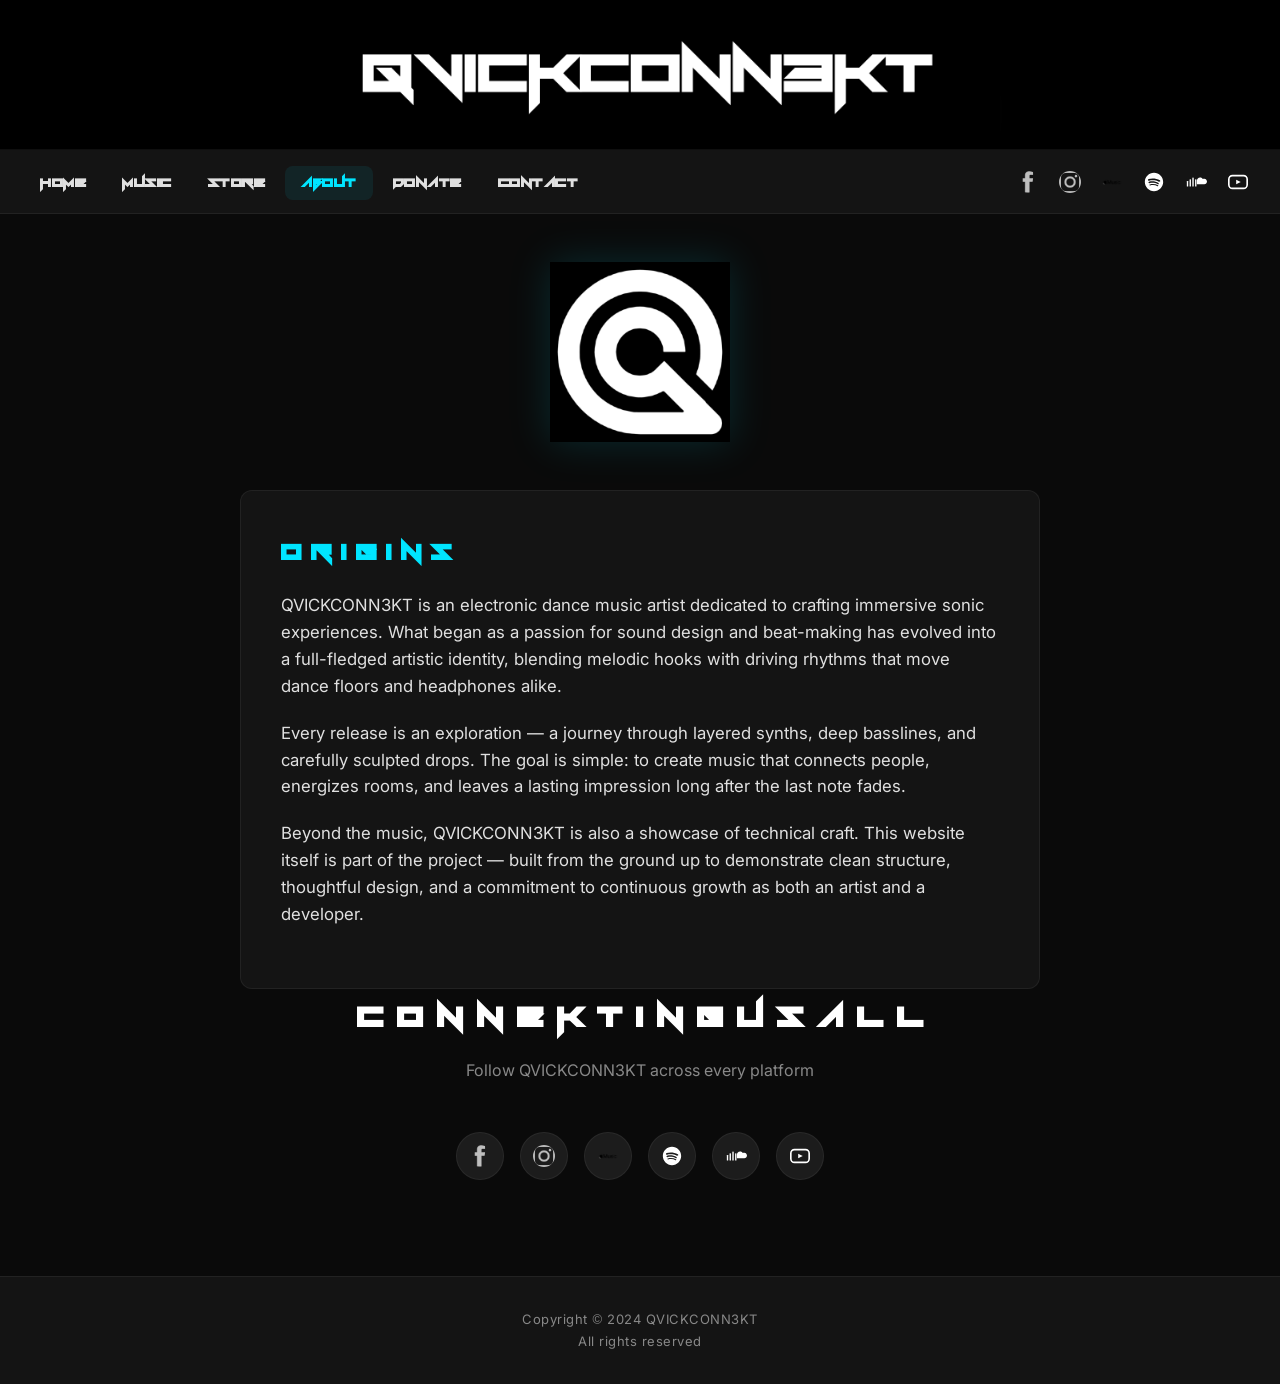
==== about.html @ 69f103e6 "Update nav button and page title to 'Store'" ====
<!DOCTYPE html>
<html lang="en">
<head>
    <title>QVICKCONN3KT — About</title>
    <meta charset="utf-8">
    <meta name="viewport" content="width=device-width, initial-scale=1.0" />
    <meta name="description" content="The story behind QVICKCONN3KT — an electronic dance music artist pushing creative boundaries." />
    <link rel="stylesheet" href="styles.css">
    <link rel="icon" href="white_qc_small.png" type="image/png">
    <link rel="preconnect" href="https://fonts.googleapis.com">
    <link href="https://fonts.googleapis.com/css2?family=Inter:wght@400;500;600;700&display=swap" rel="stylesheet">
</head>
<body>
    <div class="divtop">
        <a href="index.html"><img src="QUICKCONNEKT using font WHITE_banner.png" alt="QVICKCONN3KT" class="header-banner"></a>
    </div>

<nav class="navbar">
  <ul class="nav-left">
    <li><a href="index.html">Home</a></li>
    <li><a href="music.html">Music</a></li>
    <li><a href="products.html">Store</a></li>
    <li><a href="about.html" class="active">About</a></li>
    <li><a href="donate.html">Donate</a></li>
    <li><a href="contact.html">Contact</a></li>
  </ul>
  <ul class="nav-right">
    <li><a href="https://www.facebook.com/profile.php?id=61558457154444" target="_blank" rel="noopener"><img src="facebookIcon.png" alt="Facebook"></a></li>
    <li><a href="https://www.instagram.com/quickconnekt/?hl=en" target="_blank" rel="noopener"><img src="instagramIcon.png" alt="Instagram"></a></li>
    <li><a href="https://music.apple.com/us/artist/quickconnekt/1852442297" target="_blank" rel="noopener"><img src="applemusicpng.png" alt="Apple Music"></a></li>
    <li><a href="https://open.spotify.com/artist/7BhhKYyqHJSTlQUpewbyjT" target="_blank" rel="noopener"><img src="spotify-icon.svg" alt="Spotify"></a></li>
    <li><a href="https://soundcloud.com/qvcif3r" target="_blank" rel="noopener"><img src="soundcloud-icon.svg" alt="Soundcloud"></a></li>
    <li><a href="https://youtube.com/" target="_blank" rel="noopener"><img src="youtube-icon.svg" alt="Youtube"></a></li>
  </ul>
</nav>

<main>
  <div class="about-content">
    <div class="about-hero">
      <img src="white_qc_big.png" alt="QVICKCONN3KT">
    </div>

    <div class="about-text">
      <h2>O R I G I N S</h2>
      <p>QVICKCONN3KT is an electronic dance music artist dedicated to crafting immersive sonic experiences. What began as a passion for sound design and beat-making has evolved into a full-fledged artistic identity, blending melodic hooks with driving rhythms that move dance floors and headphones alike.</p>
      <p>Every release is an exploration — a journey through layered synths, deep basslines, and carefully sculpted drops. The goal is simple: to create music that connects people, energizes rooms, and leaves a lasting impression long after the last note fades.</p>
      <p>Beyond the music, QVICKCONN3KT is also a showcase of technical craft. This website itself is part of the project — built from the ground up to demonstrate clean structure, thoughtful design, and a commitment to continuous growth as both an artist and a developer.</p>
    </div>

  </div>

  <h2 class="section-title">C O N N E K T I N G      U S      A L L</h2>
  <p class="section-subtitle">Follow QVICKCONN3KT across every platform</p>
  <div class="social-bar">
    <a href="https://www.facebook.com/profile.php?id=61558457154444" target="_blank" rel="noopener"><img src="facebookIcon.png" alt="Facebook"></a>
    <a href="https://www.instagram.com/quickconnekt/?hl=en" target="_blank" rel="noopener"><img src="instagramIcon.png" alt="Instagram"></a>
    <a href="https://music.apple.com/us/artist/quickconnekt/1852442297" target="_blank" rel="noopener"><img src="applemusicpng.png" alt="Apple Music"></a>
    <a href="https://open.spotify.com/artist/7BhhKYyqHJSTlQUpewbyjT" target="_blank" rel="noopener"><img src="spotify-icon.svg" alt="Spotify"></a>
    <a href="https://soundcloud.com/qvcif3r" target="_blank" rel="noopener"><img src="soundcloud-icon.svg" alt="SoundCloud"></a>
    <a href="https://youtube.com/" target="_blank" rel="noopener"><img src="youtube-icon.svg" alt="YouTube"></a>
  </div>
</main>

<footer>
  <p>Copyright <span style="font-family: 'Calibri', sans-serif;">&copy;</span> 2024 QVICKCONN3KT<br>All rights reserved</p>
</footer>
</body>
</html>
---- styles.css ----
@font-face {
  font-family: 'QCfont';
  src: url('FoughtknightRegular-Xz9d.ttf') format('truetype'),
       url('FoughtKnight.woff') format('woff'),
       url('FoughtKnight.woff2') format('woff2');
  font-weight: normal;
  font-style: normal;
}

/* ===== RESET & BASE ===== */
*, *::before, *::after { box-sizing: border-box; margin: 0; padding: 0; }

:root {
  --black: #0a0a0a;
  --black-soft: #141414;
  --charcoal: #1c1c1c;
  --gray-dark: #2a2a2a;
  --gray-mid: #888;
  --gray-light: #e0e0e0;
  --white: #ffffff;
  --accent: #00e5ff;
  --accent-dim: #00b8cc;
  --accent-glow: rgba(0, 229, 255, 0.15);
  --success: #2ecc71;
  --error: #e74c3c;
  --radius: 12px;
  --radius-sm: 8px;
  --transition: 0.3s cubic-bezier(0.4, 0, 0.2, 1);
  --shadow: 0 4px 24px rgba(0, 0, 0, 0.4);
  --shadow-hover: 0 8px 40px rgba(0, 0, 0, 0.6);
  --max-width: 1200px;
}

html { scroll-behavior: smooth; }

body {
  font-family: 'Inter', -apple-system, BlinkMacSystemFont, 'Segoe UI', Roboto, Helvetica, Arial, sans-serif;
  background-color: var(--black);
  color: var(--white);
  line-height: 1.6;
  min-height: 100vh;
  display: flex;
  flex-direction: column;
}

a { color: inherit; text-decoration: none; }
img { display: block; max-width: 100%; }

/* ===== HEADER ===== */
.divtop {
  background: #000;
  display: flex;
  justify-content: center;
  align-items: center;
  padding: 10px 20px;
  border-bottom: 1px solid rgba(255, 255, 255, 0.06);
}

.divtop a {
  display: flex;
  align-items: center;
  justify-content: center;
  width: 100%;
}

.divtop .header-banner {
  max-width: 900px;
  width: 100%;
  height: auto;
  display: block;
}

/* ===== NAVBAR ===== */
.navbar {
  display: flex;
  justify-content: space-between;
  align-items: center;
  background: var(--black-soft);
  padding: 0 24px;
  height: 64px;
  position: sticky;
  top: 0;
  z-index: 100;
  border-bottom: 1px solid rgba(255, 255, 255, 0.06);
}

.nav-left, .nav-right {
  display: flex;
  align-items: center;
  list-style: none;
  gap: 4px;
}

.nav-left li a {
  font-family: 'QCfont', 'Inter', sans-serif;
  color: var(--gray-light);
  font-size: 15px;
  font-weight: 600;
  padding: 8px 16px;
  text-transform: uppercase;
  letter-spacing: 0.5px;
  border-radius: var(--radius-sm);
  transition: color var(--transition), background var(--transition);
}

.nav-left li a:hover,
.nav-left li a.active {
  color: var(--accent);
  background: rgba(0, 229, 255, 0.08);
}

.nav-right { gap: 6px; }

.nav-right li a {
  display: flex;
  align-items: center;
  justify-content: center;
  width: 36px;
  height: 36px;
  border-radius: 50%;
  transition: background var(--transition), transform var(--transition);
}

.nav-right li a:hover {
  background: rgba(255, 255, 255, 0.08);
  transform: translateY(-2px);
}

.nav-right li a img {
  width: 22px;
  height: 22px;
  object-fit: contain;
  border-radius: 50%;
  transition: transform var(--transition);
}

.nav-right li a:hover img { transform: scale(1.1); }

/* ===== MAIN LAYOUT ===== */
main {
  flex: 1;
  width: 100%;
  max-width: var(--max-width);
  margin: 0 auto;
  padding: 48px 24px;
}

/* ===== HERO (HOME) ===== */
.hero {
  text-align: center;
  padding: 60px 20px 80px;
}

.hero-logo {
  width: 220px;
  height: auto;
  margin: 0 auto 32px;
  filter: drop-shadow(0 0 30px var(--accent-glow));
  animation: fadeInUp 0.8s ease;
}

.hero h1 {
  font-family: 'QCfont', 'Inter', sans-serif;
  font-size: clamp(2rem, 5vw, 3.5rem);
  font-weight: 700;
  letter-spacing: 2px;
  margin-bottom: 16px;
  background: linear-gradient(135deg, #fff 0%, var(--accent) 100%);
  -webkit-background-clip: text;
  -webkit-text-fill-color: transparent;
  background-clip: text;
  animation: fadeInUp 0.8s ease 0.1s both;
}

.hero p {
  font-size: clamp(1rem, 2vw, 1.25rem);
  color: var(--gray-mid);
  max-width: 600px;
  margin: 0 auto 36px;
  animation: fadeInUp 0.8s ease 0.2s both;
}

.hero-cta {
  display: inline-flex;
  gap: 16px;
  flex-wrap: wrap;
  justify-content: center;
  animation: fadeInUp 0.8s ease 0.3s both;
}

/* ===== BUTTONS ===== */
.btn {
  display: inline-flex;
  align-items: center;
  gap: 8px;
  padding: 14px 32px;
  border-radius: var(--radius-sm);
  font-size: 15px;
  font-weight: 600;
  text-transform: uppercase;
  letter-spacing: 0.5px;
  cursor: pointer;
  border: none;
  transition: all var(--transition);
}

.btn-primary {
  background: var(--accent);
  color: var(--black);
}

.btn-primary:hover {
  background: var(--accent-dim);
  transform: translateY(-2px);
  box-shadow: 0 4px 20px var(--accent-glow);
}

.btn-outline {
  background: transparent;
  color: var(--white);
  border: 2px solid rgba(255, 255, 255, 0.2);
}

.btn-outline:hover {
  border-color: var(--accent);
  color: var(--accent);
  transform: translateY(-2px);
}

/* ===== SECTION TITLES ===== */
.section-title {
  font-family: 'QCfont', 'Inter', sans-serif;
  font-size: clamp(1.5rem, 3vw, 2.25rem);
  font-weight: 700;
  text-align: center;
  margin-bottom: 12px;
  letter-spacing: 1px;
}

.section-subtitle {
  text-align: center;
  color: var(--gray-mid);
  font-size: 1rem;
  margin-bottom: 48px;
}

/* ===== FEATURED RELEASE ===== */
.featured-release {
  display: grid;
  grid-template-columns: 1fr 1fr;
  gap: 48px;
  align-items: center;
  background: var(--black-soft);
  border-radius: var(--radius);
  padding: 48px;
  border: 1px solid rgba(255, 255, 255, 0.06);
  margin-bottom: 64px;
}

.featured-title {
  font-family: 'Bahnschrift Light', 'Bahnschrift', 'Inter', sans-serif;
  font-weight: 300;
}

.featured-cover {
  width: 100%;
  aspect-ratio: 1;
  border-radius: var(--radius);
  object-fit: cover;
  box-shadow: var(--shadow);
}

.featured-info h2 {
  font-family: 'QCfont', 'Inter', sans-serif;
  font-size: 2rem;
  margin-bottom: 8px;
}

.featured-info .label {
  display: inline-block;
  background: var(--accent);
  color: var(--black);
  font-size: 11px;
  font-weight: 700;
  text-transform: uppercase;
  letter-spacing: 1px;
  padding: 4px 12px;
  border-radius: 20px;
  margin-bottom: 16px;
}

.featured-info p {
  color: var(--gray-mid);
  margin-bottom: 28px;
  font-size: 1.05rem;
}

.platform-links {
  display: flex;
  flex-wrap: wrap;
  gap: 12px;
}

.platform-link {
  display: inline-flex;
  align-items: center;
  gap: 8px;
  padding: 10px 20px;
  background: var(--charcoal);
  border-radius: var(--radius-sm);
  font-size: 14px;
  font-weight: 500;
  transition: all var(--transition);
  border: 1px solid rgba(255, 255, 255, 0.06);
}

.platform-link:hover {
  background: var(--gray-dark);
  border-color: var(--accent);
  transform: translateY(-2px);
}

.platform-link img {
  width: 20px;
  height: 20px;
}

/* ===== ALBUM CAROUSEL ===== */
.album-carousel {
  display: flex;
  align-items: center;
  gap: 16px;
  margin-bottom: 64px;
}

.album-arrow {
  flex-shrink: 0;
  width: 48px;
  height: 48px;
  border-radius: 50%;
  background: var(--charcoal);
  border: 1px solid rgba(255, 255, 255, 0.1);
  color: var(--white);
  font-size: 18px;
  cursor: pointer;
  display: flex;
  align-items: center;
  justify-content: center;
  transition: all var(--transition);
}

.album-arrow:hover {
  background: var(--accent);
  color: var(--black);
  border-color: var(--accent);
  transform: scale(1.1);
}

.album-slides {
  flex: 1;
  position: relative;
  overflow: hidden;
  min-height: 0;
}

.album-slide {
  display: none !important;
  width: 100%;
}

.album-slide.active {
  display: block !important;
  animation: fadeIn 0.4s ease;
}

.album-slide .featured-release {
  margin-bottom: 0;
}

/* ===== MUSIC GRID ===== */
.music-grid {
  display: grid;
  grid-template-columns: repeat(4, 1fr);
  gap: 24px;
}

@media (max-width: 1024px) {
  .music-grid { grid-template-columns: repeat(3, 1fr); }
}

@media (max-width: 780px) {
  .music-grid { grid-template-columns: repeat(2, 1fr); }
}

.track-card {
  background: var(--black-soft);
  border-radius: var(--radius);
  overflow: hidden;
  border: 1px solid rgba(255, 255, 255, 0.06);
  transition: all var(--transition);
}

.track-card:hover {
  border-color: rgba(0, 229, 255, 0.3);
  transform: translateY(-4px);
  box-shadow: var(--shadow-hover);
}

.track-cover {
  width: 100%;
  aspect-ratio: 1;
  object-fit: cover;
  transition: transform var(--transition);
}

.track-card:hover .track-cover { transform: scale(1.03); }

.track-body { padding: 20px; }

.track-body h3 {
  font-family: 'QCfont', 'Inter', sans-serif;
  font-size: 1.25rem;
  margin-bottom: 4px;
}

.track-body .track-meta {
  color: var(--gray-mid);
  font-size: 0.9rem;
  margin-bottom: 16px;
}

.track-player {
  width: 100%;
  border-radius: var(--radius-sm);
  border: none;
  height: 152px;
}

.track-platforms {
  display: flex;
  gap: 10px;
  margin-top: 12px;
}

.track-platforms a {
  display: flex;
  align-items: center;
  justify-content: center;
  width: 36px;
  height: 36px;
  border-radius: 50%;
  background: var(--charcoal);
  transition: all var(--transition);
}

.track-platforms a:hover {
  background: var(--gray-dark);
  transform: translateY(-2px);
}

.track-platforms a img {
  width: 18px;
  height: 18px;
  transition: transform var(--transition);
}

.track-platforms a:hover img { transform: scale(1.15); }

/* ===== PRODUCTS GRID ===== */
.products-grid {
  display: grid;
  grid-template-columns: repeat(auto-fill, minmax(260px, 1fr));
  gap: 24px;
}

.product-card {
  background: var(--black-soft);
  border-radius: var(--radius);
  overflow: hidden;
  border: 1px solid rgba(255, 255, 255, 0.06);
  transition: all var(--transition);
  display: flex;
  flex-direction: column;
}

.product-card:hover {
  border-color: rgba(0, 229, 255, 0.3);
  transform: translateY(-4px);
  box-shadow: var(--shadow-hover);
}

.product-image {
  width: 100%;
  aspect-ratio: 1;
  object-fit: cover;
  background: var(--charcoal);
}

.product-body {
  padding: 20px;
  flex: 1;
  display: flex;
  flex-direction: column;
}

.product-body h3 {
  font-family: 'QCfont', 'Inter', sans-serif;
  font-size: 1.15rem;
  margin-bottom: 6px;
}

.product-body .product-desc {
  color: var(--gray-mid);
  font-size: 0.9rem;
  margin-bottom: 16px;
  flex: 1;
}

.product-price {
  font-size: 1.25rem;
  font-weight: 700;
  color: var(--accent);
  margin-bottom: 14px;
}

.product-btn {
  width: 100%;
  padding: 12px;
  background: var(--charcoal);
  color: var(--white);
  border: 1px solid rgba(255, 255, 255, 0.1);
  border-radius: var(--radius-sm);
  font-size: 14px;
  font-weight: 600;
  text-transform: uppercase;
  letter-spacing: 0.5px;
  cursor: pointer;
  transition: all var(--transition);
}

.product-btn:hover {
  background: var(--accent);
  color: var(--black);
  border-color: var(--accent);
}

/* ===== ABOUT PAGE ===== */
.about-content {
  max-width: 800px;
  margin: 0 auto;
}

.about-hero {
  text-align: center;
  margin-bottom: 48px;
}

.about-hero img {
  width: 180px;
  height: auto;
  margin: 0 auto 24px;
  filter: drop-shadow(0 0 20px var(--accent-glow));
}

.about-text {
  background: var(--black-soft);
  border-radius: var(--radius);
  padding: 40px;
  border: 1px solid rgba(255, 255, 255, 0.06);
}

.about-text h2 {
  font-family: 'QCfont', 'Inter', sans-serif;
  font-size: 1.75rem;
  margin-bottom: 16px;
  color: var(--accent);
}

.about-text p {
  color: var(--gray-light);
  margin-bottom: 20px;
  font-size: 1.05rem;
}

.about-stats {
  display: grid;
  grid-template-columns: repeat(auto-fit, minmax(150px, 1fr));
  gap: 24px;
  margin-top: 48px;
}

.stat-card {
  text-align: center;
  background: var(--black-soft);
  border-radius: var(--radius);
  padding: 32px 20px;
  border: 1px solid rgba(255, 255, 255, 0.06);
  transition: all var(--transition);
}

.stat-card:hover {
  border-color: rgba(0, 229, 255, 0.3);
  transform: translateY(-4px);
}

.stat-number {
  font-family: 'QCfont', 'Inter', sans-serif;
  font-size: 2.5rem;
  font-weight: 700;
  color: var(--accent);
  display: block;
}

.stat-label {
  color: var(--gray-mid);
  font-size: 0.85rem;
  text-transform: uppercase;
  letter-spacing: 1px;
  margin-top: 4px;
}

/* ===== CONTACT FORM ===== */
.contact-wrapper {
  max-width: 640px;
  margin: 0 auto;
}

.contact-form {
  background: var(--black-soft);
  border-radius: var(--radius);
  padding: 48px;
  border: 1px solid rgba(255, 255, 255, 0.06);
}

.form-group { margin-bottom: 24px; }

.form-group label {
  display: block;
  font-size: 14px;
  font-weight: 600;
  margin-bottom: 8px;
  color: var(--gray-light);
  text-transform: uppercase;
  letter-spacing: 0.5px;
}

.form-group input,
.form-group textarea {
  width: 100%;
  padding: 14px 16px;
  background: var(--charcoal);
  border: 1px solid rgba(255, 255, 255, 0.08);
  border-radius: var(--radius-sm);
  color: var(--white);
  font-size: 15px;
  font-family: inherit;
  transition: border-color var(--transition), box-shadow var(--transition);
}

.form-group input::placeholder,
.form-group textarea::placeholder { color: var(--gray-mid); }

.form-group input:focus,
.form-group textarea:focus {
  outline: none;
  border-color: var(--accent);
  box-shadow: 0 0 0 3px var(--accent-glow);
}

.form-group textarea {
  min-height: 140px;
  resize: vertical;
}

.form-status {
  padding: 14px 18px;
  border-radius: var(--radius-sm);
  font-size: 14px;
  margin-bottom: 20px;
  display: none;
}

.form-status.success {
  display: block;
  background: rgba(46, 204, 113, 0.12);
  border: 1px solid var(--success);
  color: var(--success);
}

.form-status.error {
  display: block;
  background: rgba(231, 76, 60, 0.12);
  border: 1px solid var(--error);
  color: var(--error);
}

.btn-submit {
  width: 100%;
  padding: 16px;
  font-size: 16px;
}

.btn-submit:disabled {
  opacity: 0.5;
  cursor: not-allowed;
}

.contact-info {
  text-align: center;
  margin-top: 32px;
  color: var(--gray-mid);
  font-size: 0.95rem;
}

.contact-info a { color: var(--accent); }
.contact-info a:hover { text-decoration: underline; }

/* ===== DONATE PAGE ===== */
.donate-wrapper {
  max-width: 640px;
  margin: 0 auto;
  text-align: center;
}

.donate-card {
  background: var(--black-soft);
  border-radius: var(--radius);
  padding: 48px;
  border: 1px solid rgba(255, 255, 255, 0.06);
}

.donate-card h3 {
  font-family: 'QCfont', 'Inter', sans-serif;
  font-size: 1.5rem;
  margin-bottom: 16px;
  color: var(--accent);
}

.donate-card p {
  color: var(--gray-light);
  margin-bottom: 32px;
  font-size: 1.05rem;
  line-height: 1.7;
}

.donate-amounts {
  display: flex;
  flex-wrap: wrap;
  justify-content: center;
  gap: 12px;
  margin-bottom: 32px;
}

.donate-amount {
  padding: 14px 28px;
  background: var(--charcoal);
  border: 1px solid rgba(255, 255, 255, 0.1);
  border-radius: var(--radius-sm);
  color: var(--white);
  font-size: 16px;
  font-weight: 600;
  cursor: pointer;
  transition: all var(--transition);
}

.donate-amount:hover,
.donate-amount.selected {
  background: var(--accent);
  color: var(--black);
  border-color: var(--accent);
  transform: translateY(-2px);
}

.donate-btn {
  display: inline-flex;
  align-items: center;
  gap: 10px;
  padding: 16px 48px;
  background: var(--accent);
  color: var(--black);
  border: none;
  border-radius: var(--radius-sm);
  font-size: 16px;
  font-weight: 700;
  text-transform: uppercase;
  letter-spacing: 1px;
  cursor: pointer;
  transition: all var(--transition);
}

.donate-btn:hover {
  background: var(--accent-dim);
  transform: translateY(-2px);
  box-shadow: 0 4px 20px var(--accent-glow);
}

.donate-note {
  margin-top: 24px;
  color: var(--gray-mid);
  font-size: 0.9rem;
}

/* ===== SOCIAL BAR ===== */
.social-bar {
  display: flex;
  justify-content: center;
  gap: 16px;
  margin: 48px 0;
  flex-wrap: wrap;
}

.social-bar a {
  display: flex;
  align-items: center;
  justify-content: center;
  width: 48px;
  height: 48px;
  border-radius: 50%;
  background: var(--charcoal);
  border: 1px solid rgba(255, 255, 255, 0.06);
  transition: all var(--transition);
}

.social-bar a:hover {
  background: var(--gray-dark);
  transform: translateY(-3px);
  box-shadow: 0 4px 16px rgba(0, 0, 0, 0.4);
}

.social-bar a img {
  width: 22px;
  height: 22px;
  object-fit: contain;
  border-radius: 50%;
  transition: transform var(--transition);
}

.social-bar a:hover img { transform: scale(1.15); }

/* ===== FOOTER ===== */
footer {
  background: var(--black-soft);
  border-top: 1px solid rgba(255, 255, 255, 0.06);
  padding: 32px 20px;
  text-align: center;
}

footer p {
  font-family: 'Calibri', 'Inter', sans-serif;
  color: var(--gray-mid);
  font-size: 13px;
  letter-spacing: 0.5px;
}

/* ===== ANIMATIONS ===== */
@keyframes fadeInUp {
  from { opacity: 0; transform: translateY(30px); }
  to { opacity: 1; transform: translateY(0); }
}

@keyframes fadeIn {
  from { opacity: 0; }
  to { opacity: 1; }
}

.fade-in { animation: fadeIn 0.6s ease; }

/* ===== RESPONSIVE ===== */
@media (max-width: 768px) {
  .divtop .header-banner { max-width: 100%; }

  .navbar { padding: 0 10px; height: 52px; }
  .nav-left { gap: 0; flex-wrap: nowrap; overflow: hidden; }
  .nav-left li a { font-size: 10px; padding: 5px 7px; letter-spacing: 0; white-space: nowrap; }
  .nav-right li a { width: 28px; height: 28px; }
  .nav-right li a img { width: 16px; height: 16px; }

  main { padding: 32px 16px; }

  .hero { padding: 40px 16px 60px; }
  .hero-logo { width: 150px; }

  .featured-release {
    grid-template-columns: 1fr;
    padding: 24px;
    gap: 24px;
  }

  .featured-cover { max-width: 300px; margin: 0 auto; }

  .album-arrow { width: 36px; height: 36px; font-size: 14px; }
  .album-carousel { gap: 8px; }

  .music-grid { grid-template-columns: 1fr !important; }

  .contact-form { padding: 28px 20px; }

  .about-text { padding: 24px; }

  .social-bar { gap: 10px; }
  .social-bar a { width: 42px; height: 42px; }
}

@media (max-width: 480px) {
  .nav-left { gap: 0; }
  .nav-left li a { font-size: 9px; padding: 4px 5px; letter-spacing: 0; white-space: nowrap; }
  .nav-right { gap: 1px; }
  .nav-right li a { width: 24px; height: 24px; }
  .nav-right li a img { width: 14px; height: 14px; }

  .hero h1 { font-size: 1.75rem; }
  .hero-cta { flex-direction: column; }
  .hero-cta .btn { width: 100%; justify-content: center; }

  .platform-links { flex-direction: column; }
  .platform-link { justify-content: center; }

  .about-stats { grid-template-columns: 1fr 1fr; }
  .stat-number { font-size: 1.75rem; }
}
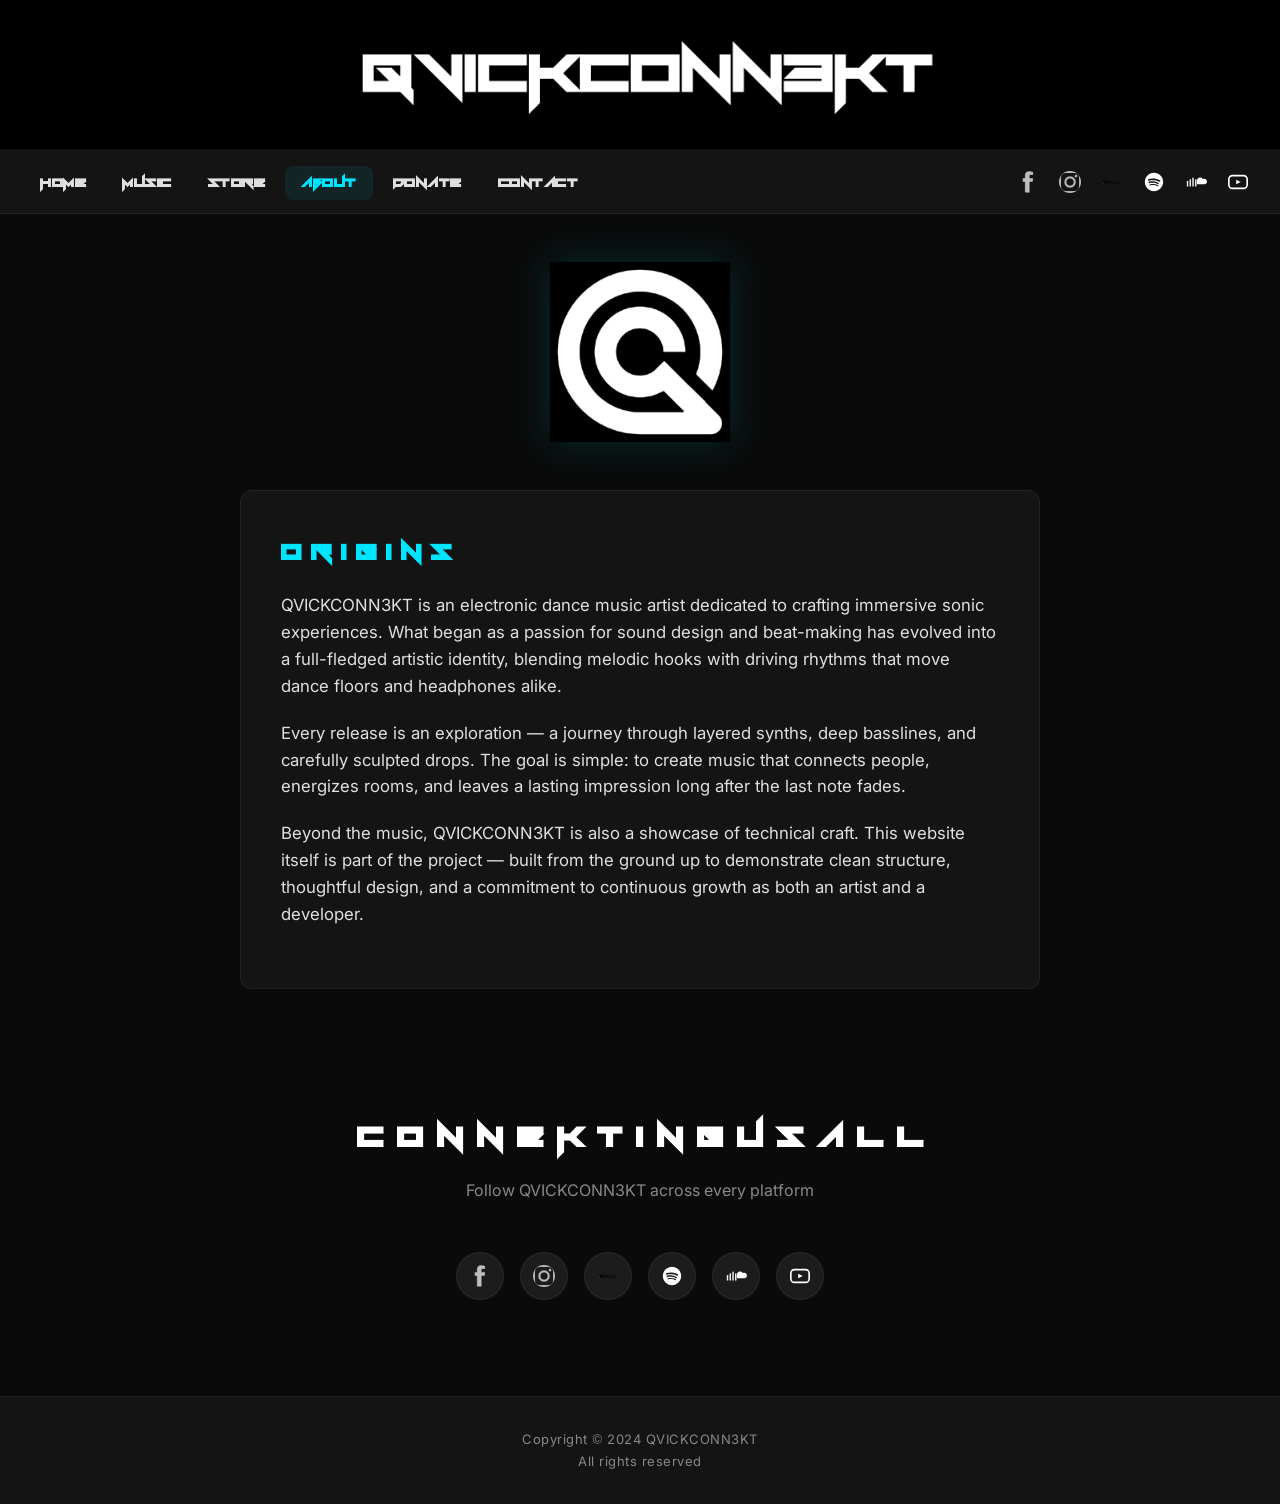
==== commit 7da90eb8: "Add spacing to section titles" ====
--- a/about.html
+++ b/about.html
@@ -49,7 +49,7 @@
 
   </div>
 
-  <h2 class="section-title">C O N N E K T I N G      U S      A L L</h2>
+  <h2 class="section-title social-section-title">C O N N E K T I N G      U S      A L L</h2>
   <p class="section-subtitle">Follow QVICKCONN3KT across every platform</p>
   <div class="social-bar">
     <a href="https://www.facebook.com/profile.php?id=61558457154444" target="_blank" rel="noopener"><img src="facebookIcon.png" alt="Facebook"></a>
--- a/styles.css
+++ b/styles.css
@@ -237,6 +237,10 @@
   letter-spacing: 1px;
 }
 
+.social-section-title {
+  margin-top: 120px;
+}
+
 .section-subtitle {
   text-align: center;
   color: var(--gray-mid);
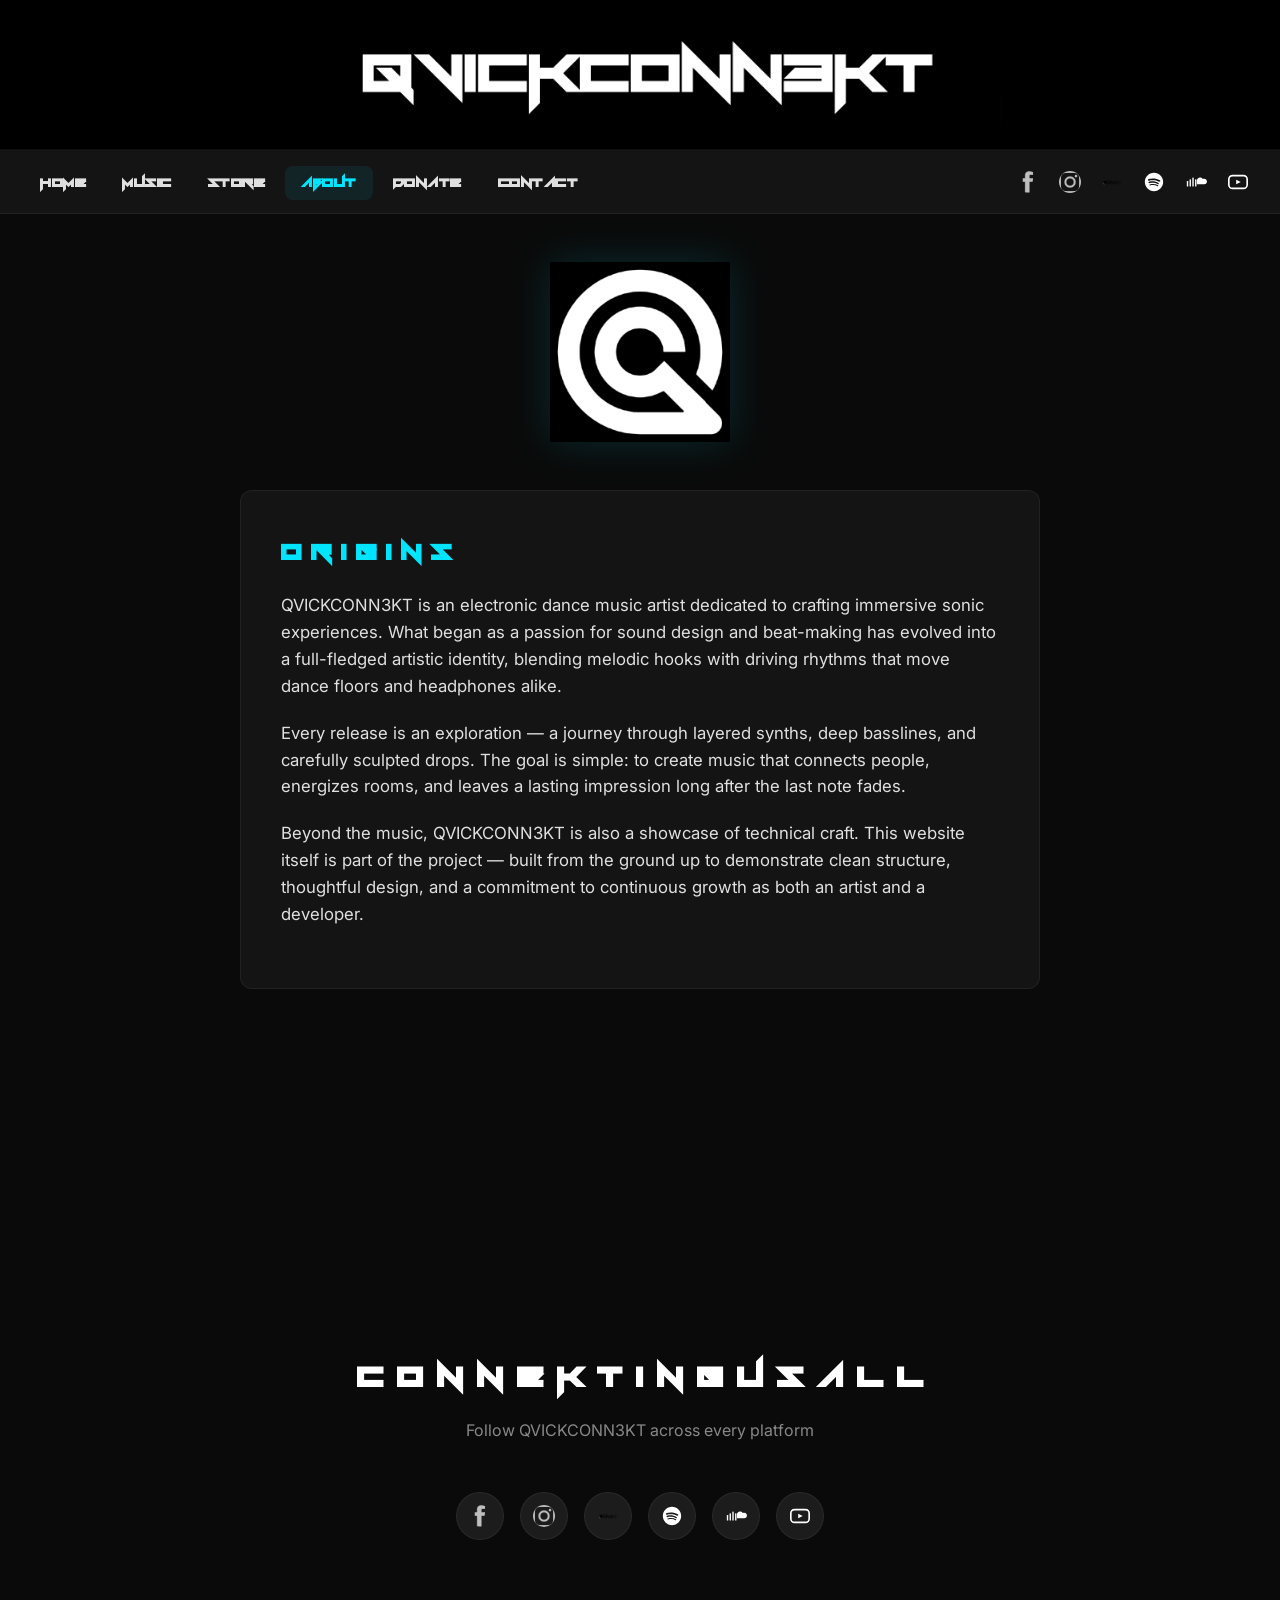
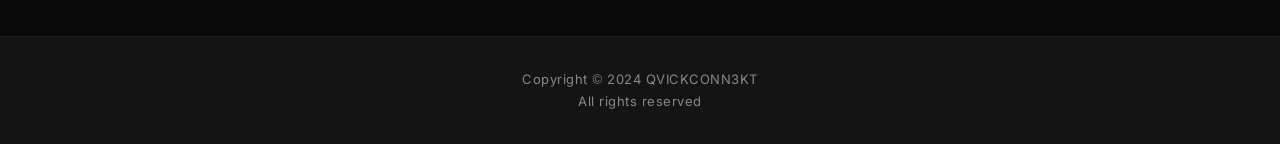
==== commit fc790a12: "Adjust spacing for non-home pages" ====
--- a/about.html
+++ b/about.html
@@ -49,7 +49,7 @@
 
   </div>
 
-  <h2 class="section-title social-section-title">C O N N E K T I N G      U S      A L L</h2>
+  <h2 class="section-title social-section-title large-gap">C O N N E K T I N G      U S      A L L</h2>
   <p class="section-subtitle">Follow QVICKCONN3KT across every platform</p>
   <div class="social-bar">
     <a href="https://www.facebook.com/profile.php?id=61558457154444" target="_blank" rel="noopener"><img src="facebookIcon.png" alt="Facebook"></a>
--- a/styles.css
+++ b/styles.css
@@ -241,6 +241,10 @@
   margin-top: 120px;
 }
 
+.social-section-title.large-gap {
+  margin-top: 360px;
+}
+
 .section-subtitle {
   text-align: center;
   color: var(--gray-mid);
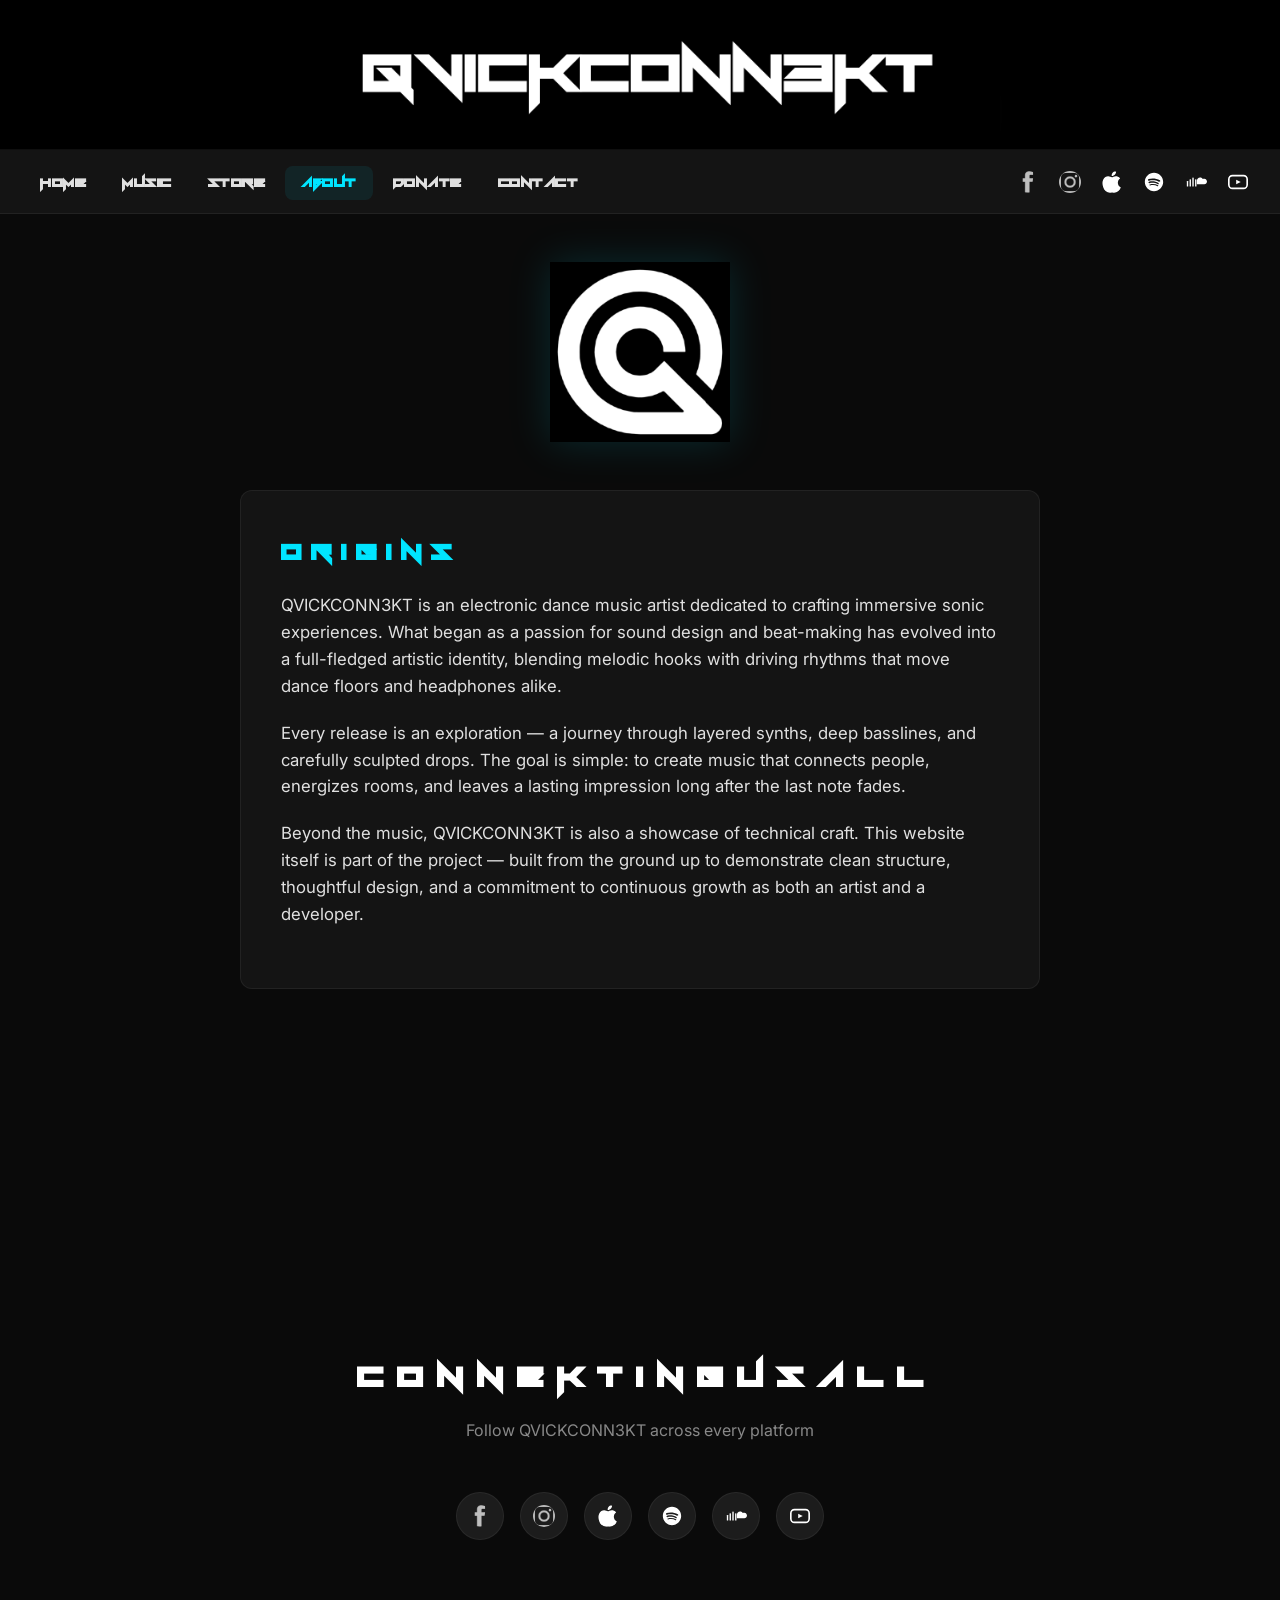
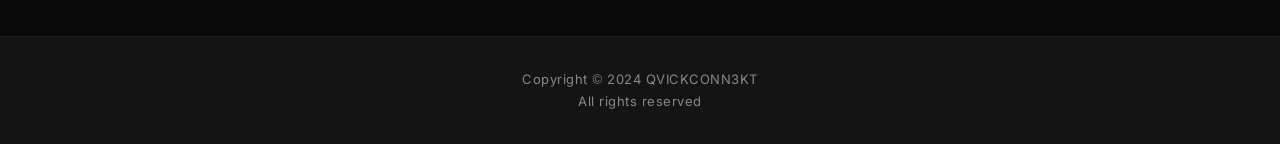
==== commit ae3ac0c8: "Update Apple Music logo to SVG" ====
--- a/about.html
+++ b/about.html
@@ -27,7 +27,7 @@
   <ul class="nav-right">
     <li><a href="https://www.facebook.com/profile.php?id=61558457154444" target="_blank" rel="noopener"><img src="facebookIcon.png" alt="Facebook"></a></li>
     <li><a href="https://www.instagram.com/quickconnekt/?hl=en" target="_blank" rel="noopener"><img src="instagramIcon.png" alt="Instagram"></a></li>
-    <li><a href="https://music.apple.com/us/artist/quickconnekt/1852442297" target="_blank" rel="noopener"><img src="applemusicpng.png" alt="Apple Music"></a></li>
+    <li><a href="https://music.apple.com/us/artist/quickconnekt/1852442297" target="_blank" rel="noopener"><img src="apple.svg" alt="Apple Music"></a></li>
     <li><a href="https://open.spotify.com/artist/7BhhKYyqHJSTlQUpewbyjT" target="_blank" rel="noopener"><img src="spotify-icon.svg" alt="Spotify"></a></li>
     <li><a href="https://soundcloud.com/qvcif3r" target="_blank" rel="noopener"><img src="soundcloud-icon.svg" alt="Soundcloud"></a></li>
     <li><a href="https://youtube.com/" target="_blank" rel="noopener"><img src="youtube-icon.svg" alt="Youtube"></a></li>
@@ -49,12 +49,12 @@
 
   </div>
 
-  <h2 class="section-title social-section-title large-gap">C O N N E K T I N G      U S      A L L</h2>
+  <h2 class="section-title social-section-title large-gap">C O N N E K T I N G    U S    A L L</h2>
   <p class="section-subtitle">Follow QVICKCONN3KT across every platform</p>
   <div class="social-bar">
     <a href="https://www.facebook.com/profile.php?id=61558457154444" target="_blank" rel="noopener"><img src="facebookIcon.png" alt="Facebook"></a>
     <a href="https://www.instagram.com/quickconnekt/?hl=en" target="_blank" rel="noopener"><img src="instagramIcon.png" alt="Instagram"></a>
-    <a href="https://music.apple.com/us/artist/quickconnekt/1852442297" target="_blank" rel="noopener"><img src="applemusicpng.png" alt="Apple Music"></a>
+    <a href="https://music.apple.com/us/artist/quickconnekt/1852442297" target="_blank" rel="noopener"><img src="apple.svg" alt="Apple Music"></a>
     <a href="https://open.spotify.com/artist/7BhhKYyqHJSTlQUpewbyjT" target="_blank" rel="noopener"><img src="spotify-icon.svg" alt="Spotify"></a>
     <a href="https://soundcloud.com/qvcif3r" target="_blank" rel="noopener"><img src="soundcloud-icon.svg" alt="SoundCloud"></a>
     <a href="https://youtube.com/" target="_blank" rel="noopener"><img src="youtube-icon.svg" alt="YouTube"></a>
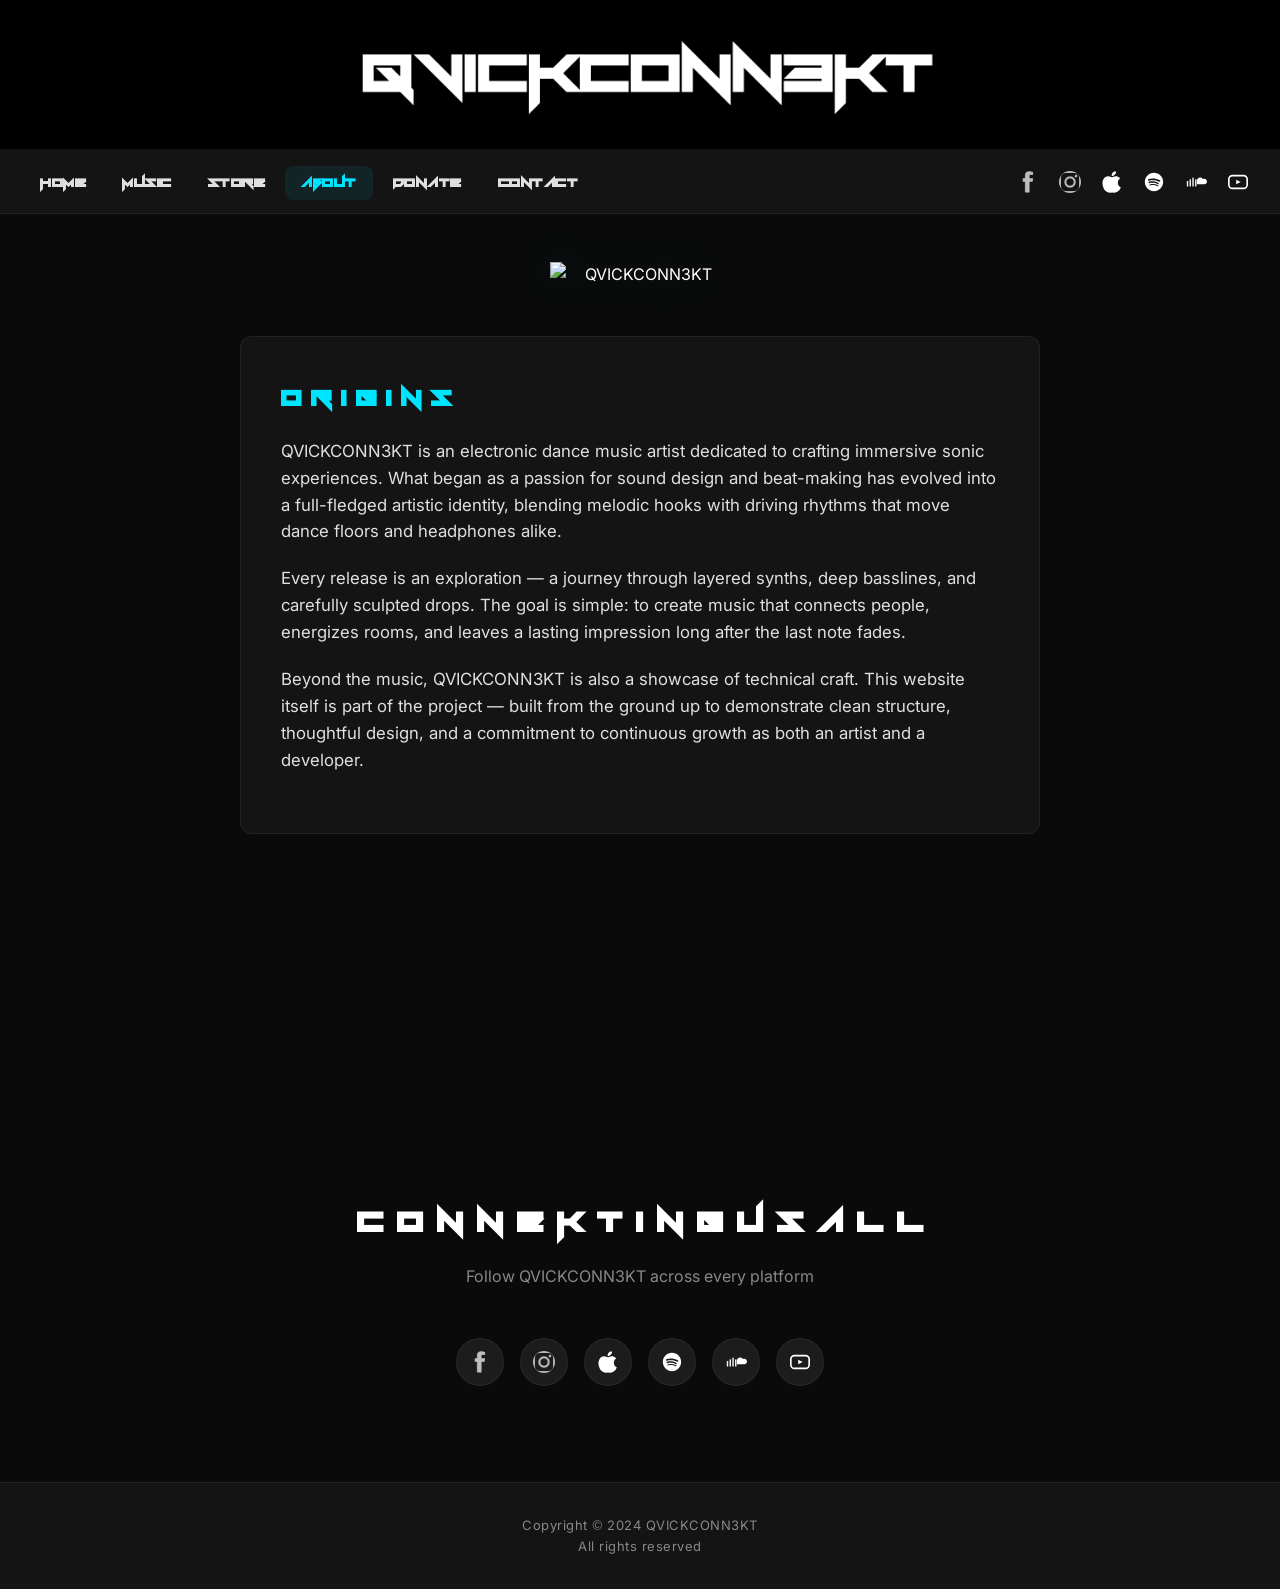
==== commit a76ef929: "Updated contact.html" ====
--- a/about.html
+++ b/about.html
@@ -6,13 +6,13 @@
     <meta name="viewport" content="width=device-width, initial-scale=1.0" />
     <meta name="description" content="The story behind QVICKCONN3KT — an electronic dance music artist pushing creative boundaries." />
     <link rel="stylesheet" href="styles.css">
-    <link rel="icon" href="white_qc_small.png" type="image/png">
+    <link rel="icon" href="assets/logos/white_qc_small.png" type="image/png">
     <link rel="preconnect" href="https://fonts.googleapis.com">
     <link href="https://fonts.googleapis.com/css2?family=Inter:wght@400;500;600;700&display=swap" rel="stylesheet">
 </head>
 <body>
     <div class="divtop">
-        <a href="index.html"><img src="QUICKCONNEKT using font WHITE_banner.png" alt="QVICKCONN3KT" class="header-banner"></a>
+        <a href="index.html"><img src="assets/logos/QUICKCONNEKT using font WHITE_banner.png" alt="QVICKCONN3KT" class="header-banner"></a>
     </div>
 
 <nav class="navbar">
@@ -25,19 +25,19 @@
     <li><a href="contact.html">Contact</a></li>
   </ul>
   <ul class="nav-right">
-    <li><a href="https://www.facebook.com/profile.php?id=61558457154444" target="_blank" rel="noopener"><img src="facebookIcon.png" alt="Facebook"></a></li>
-    <li><a href="https://www.instagram.com/quickconnekt/?hl=en" target="_blank" rel="noopener"><img src="instagramIcon.png" alt="Instagram"></a></li>
-    <li><a href="https://music.apple.com/us/artist/quickconnekt/1852442297" target="_blank" rel="noopener"><img src="apple.svg" alt="Apple Music"></a></li>
-    <li><a href="https://open.spotify.com/artist/7BhhKYyqHJSTlQUpewbyjT" target="_blank" rel="noopener"><img src="spotify-icon.svg" alt="Spotify"></a></li>
-    <li><a href="https://soundcloud.com/qvcif3r" target="_blank" rel="noopener"><img src="soundcloud-icon.svg" alt="Soundcloud"></a></li>
-    <li><a href="https://youtube.com/" target="_blank" rel="noopener"><img src="youtube-icon.svg" alt="Youtube"></a></li>
+    <li><a href="https://www.facebook.com/profile.php?id=61558457154444" target="_blank" rel="noopener"><img src="assets/icons/facebookIcon.png" alt="Facebook"></a></li>
+    <li><a href="https://www.instagram.com/quickconnekt/?hl=en" target="_blank" rel="noopener"><img src="assets/icons/instagramIcon.png" alt="Instagram"></a></li>
+    <li><a href="https://music.apple.com/us/artist/quickconnekt/1852442297" target="_blank" rel="noopener"><img src="assets/icons/apple.svg" alt="Apple Music"></a></li>
+    <li><a href="https://open.spotify.com/artist/7BhhKYyqHJSTlQUpewbyjT" target="_blank" rel="noopener"><img src="assets/icons/spotify-icon.svg" alt="Spotify"></a></li>
+    <li><a href="https://soundcloud.com/qvcif3r" target="_blank" rel="noopener"><img src="assets/icons/soundcloud-icon.svg" alt="Soundcloud"></a></li>
+    <li><a href="https://youtube.com/" target="_blank" rel="noopener"><img src="assets/icons/youtube-icon.svg" alt="Youtube"></a></li>
   </ul>
 </nav>
 
 <main>
   <div class="about-content">
     <div class="about-hero">
-      <img src="white_qc_big.png" alt="QVICKCONN3KT">
+      <img src="assets/logos/white_qc_big.png" alt="QVICKCONN3KT">
     </div>
 
     <div class="about-text">
@@ -52,12 +52,12 @@
   <h2 class="section-title social-section-title large-gap">C O N N E K T I N G    U S    A L L</h2>
   <p class="section-subtitle">Follow QVICKCONN3KT across every platform</p>
   <div class="social-bar">
-    <a href="https://www.facebook.com/profile.php?id=61558457154444" target="_blank" rel="noopener"><img src="facebookIcon.png" alt="Facebook"></a>
-    <a href="https://www.instagram.com/quickconnekt/?hl=en" target="_blank" rel="noopener"><img src="instagramIcon.png" alt="Instagram"></a>
-    <a href="https://music.apple.com/us/artist/quickconnekt/1852442297" target="_blank" rel="noopener"><img src="apple.svg" alt="Apple Music"></a>
-    <a href="https://open.spotify.com/artist/7BhhKYyqHJSTlQUpewbyjT" target="_blank" rel="noopener"><img src="spotify-icon.svg" alt="Spotify"></a>
-    <a href="https://soundcloud.com/qvcif3r" target="_blank" rel="noopener"><img src="soundcloud-icon.svg" alt="SoundCloud"></a>
-    <a href="https://youtube.com/" target="_blank" rel="noopener"><img src="youtube-icon.svg" alt="YouTube"></a>
+    <a href="https://www.facebook.com/profile.php?id=61558457154444" target="_blank" rel="noopener"><img src="assets/icons/facebookIcon.png" alt="Facebook"></a>
+    <a href="https://www.instagram.com/quickconnekt/?hl=en" target="_blank" rel="noopener"><img src="assets/icons/instagramIcon.png" alt="Instagram"></a>
+    <a href="https://music.apple.com/us/artist/quickconnekt/1852442297" target="_blank" rel="noopener"><img src="assets/icons/apple.svg" alt="Apple Music"></a>
+    <a href="https://open.spotify.com/artist/7BhhKYyqHJSTlQUpewbyjT" target="_blank" rel="noopener"><img src="assets/icons/spotify-icon.svg" alt="Spotify"></a>
+    <a href="https://soundcloud.com/qvcif3r" target="_blank" rel="noopener"><img src="assets/icons/soundcloud-icon.svg" alt="SoundCloud"></a>
+    <a href="https://youtube.com/" target="_blank" rel="noopener"><img src="assets/icons/youtube-icon.svg" alt="YouTube"></a>
   </div>
 </main>
 
--- a/styles.css
+++ b/styles.css
@@ -1,8 +1,8 @@
 @font-face {
   font-family: 'QCfont';
-  src: url('FoughtknightRegular-Xz9d.ttf') format('truetype'),
-       url('FoughtKnight.woff') format('woff'),
-       url('FoughtKnight.woff2') format('woff2');
+  src: url('assets/fonts/FoughtknightRegular-Xz9d.ttf') format('truetype'),
+       url('assets/fonts/FoughtKnight.woff') format('woff'),
+       url('assets/fonts/FoughtKnight.woff2') format('woff2');
   font-weight: normal;
   font-style: normal;
 }
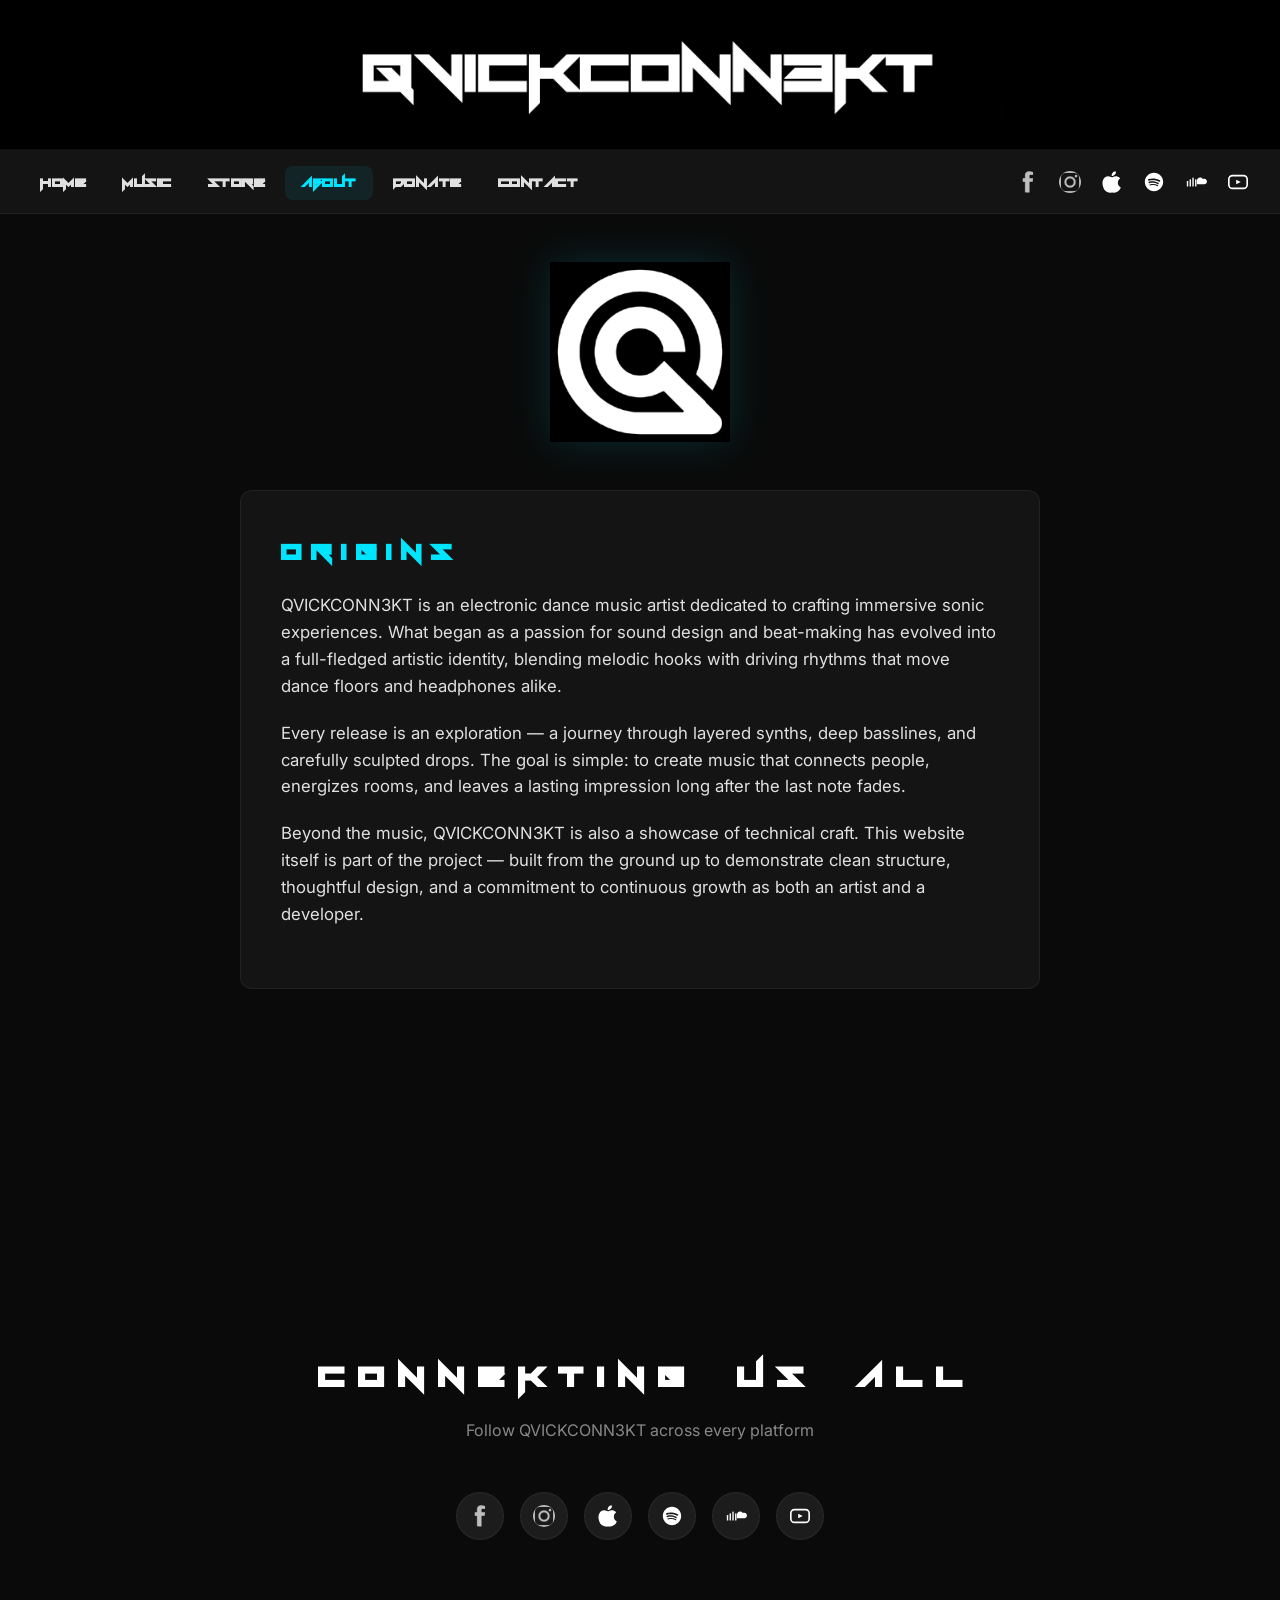
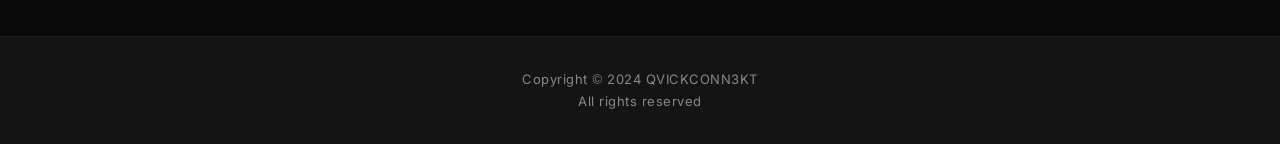
==== commit 3ed63c92: "Fix text spacing with non-breaking spaces" ====
--- a/about.html
+++ b/about.html
@@ -49,7 +49,7 @@
 
   </div>
 
-  <h2 class="section-title social-section-title large-gap">C O N N E K T I N G    U S    A L L</h2>
+  <h2 class="section-title social-section-title large-gap">C O N N E K T I N G&nbsp;&nbsp;&nbsp;&nbsp;U S&nbsp;&nbsp;&nbsp;&nbsp;A L L</h2>
   <p class="section-subtitle">Follow QVICKCONN3KT across every platform</p>
   <div class="social-bar">
     <a href="https://www.facebook.com/profile.php?id=61558457154444" target="_blank" rel="noopener"><img src="assets/icons/facebookIcon.png" alt="Facebook"></a>
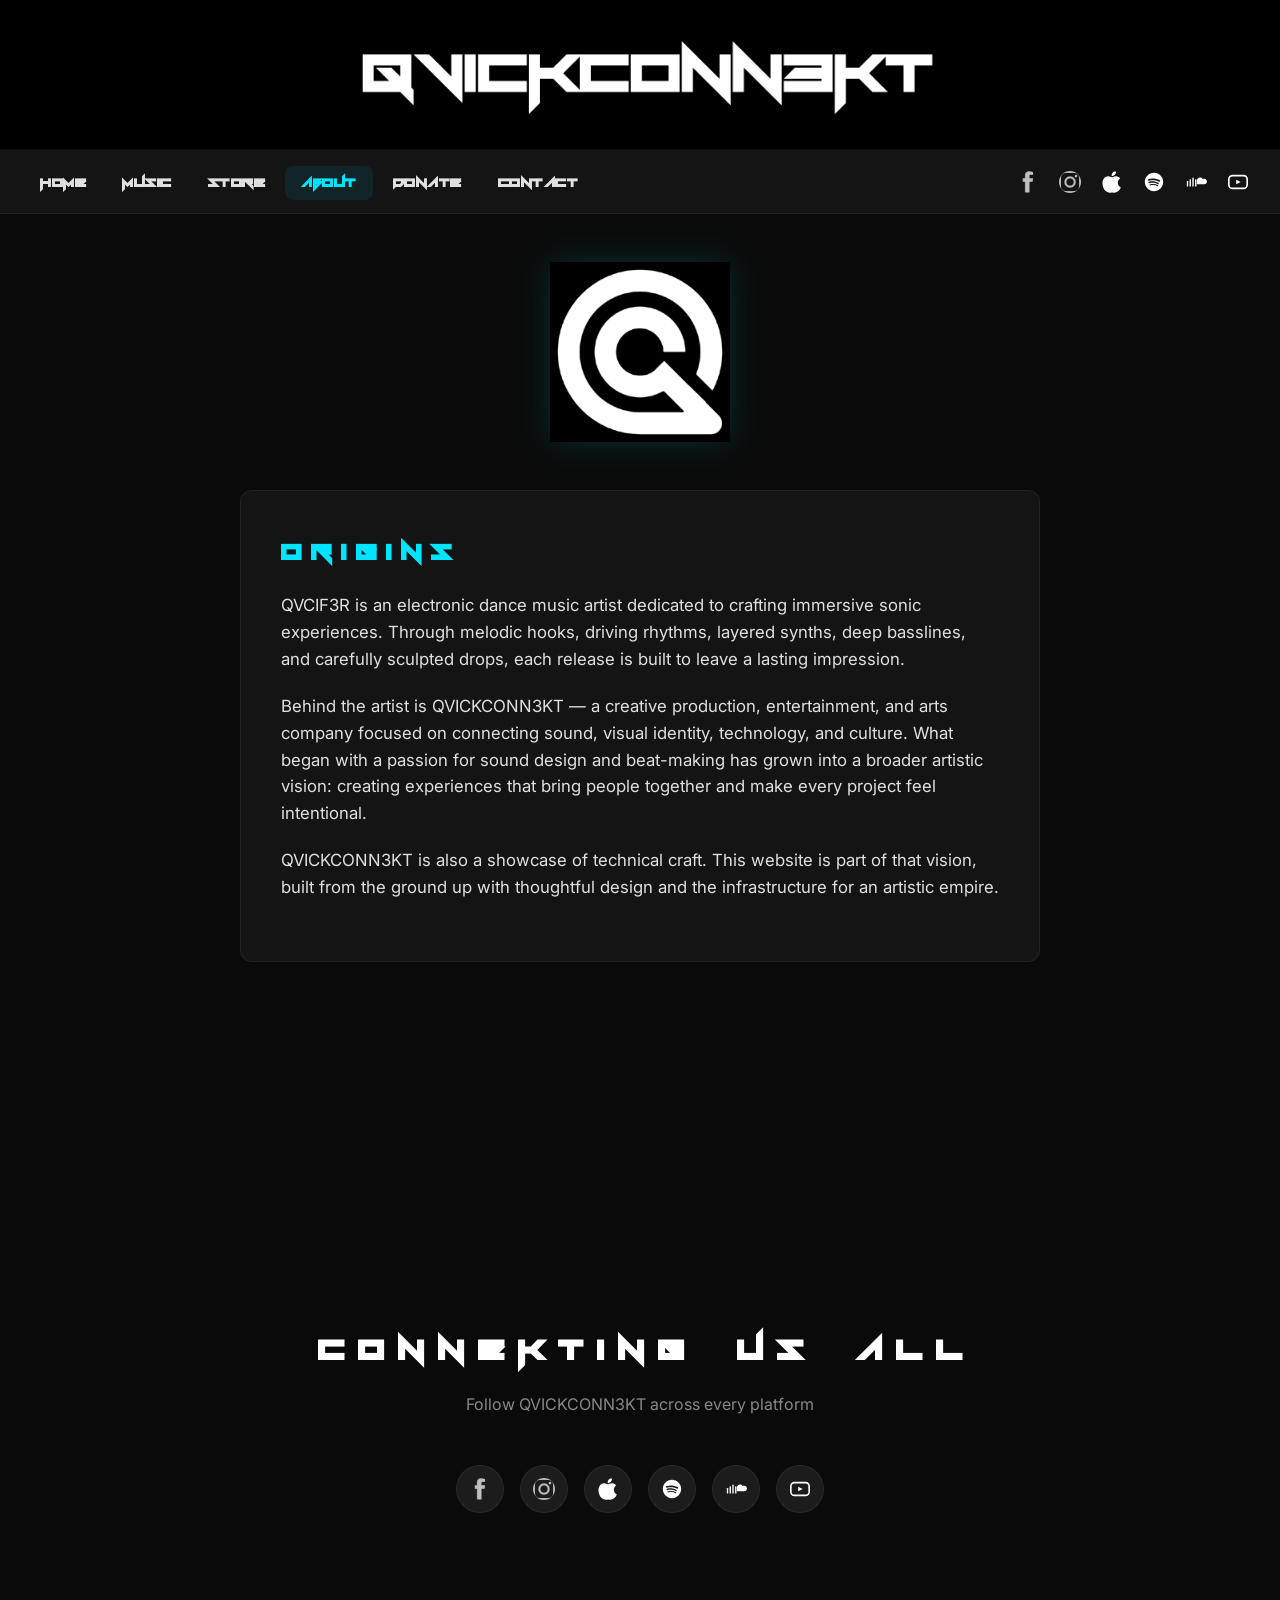
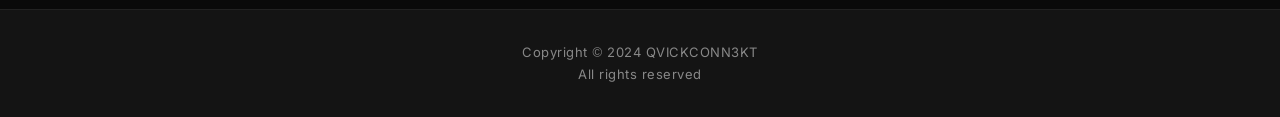
==== commit 32c00648: "Update About page ORIGINS text" ====
--- a/about.html
+++ b/about.html
@@ -42,9 +42,9 @@
 
     <div class="about-text">
       <h2>O R I G I N S</h2>
-      <p>QVICKCONN3KT is an electronic dance music artist dedicated to crafting immersive sonic experiences. What began as a passion for sound design and beat-making has evolved into a full-fledged artistic identity, blending melodic hooks with driving rhythms that move dance floors and headphones alike.</p>
-      <p>Every release is an exploration — a journey through layered synths, deep basslines, and carefully sculpted drops. The goal is simple: to create music that connects people, energizes rooms, and leaves a lasting impression long after the last note fades.</p>
-      <p>Beyond the music, QVICKCONN3KT is also a showcase of technical craft. This website itself is part of the project — built from the ground up to demonstrate clean structure, thoughtful design, and a commitment to continuous growth as both an artist and a developer.</p>
+      <p>QVCIF3R is an electronic dance music artist dedicated to crafting immersive sonic experiences. Through melodic hooks, driving rhythms, layered synths, deep basslines, and carefully sculpted drops, each release is built to leave a lasting impression.</p>
+      <p>Behind the artist is QVICKCONN3KT — a creative production, entertainment, and arts company focused on connecting sound, visual identity, technology, and culture. What began with a passion for sound design and beat-making has grown into a broader artistic vision: creating experiences that bring people together and make every project feel intentional.</p>
+      <p>QVICKCONN3KT is also a showcase of technical craft. This website is part of that vision, built from the ground up with thoughtful design and the infrastructure for an artistic empire.</p>
     </div>
 
   </div>
